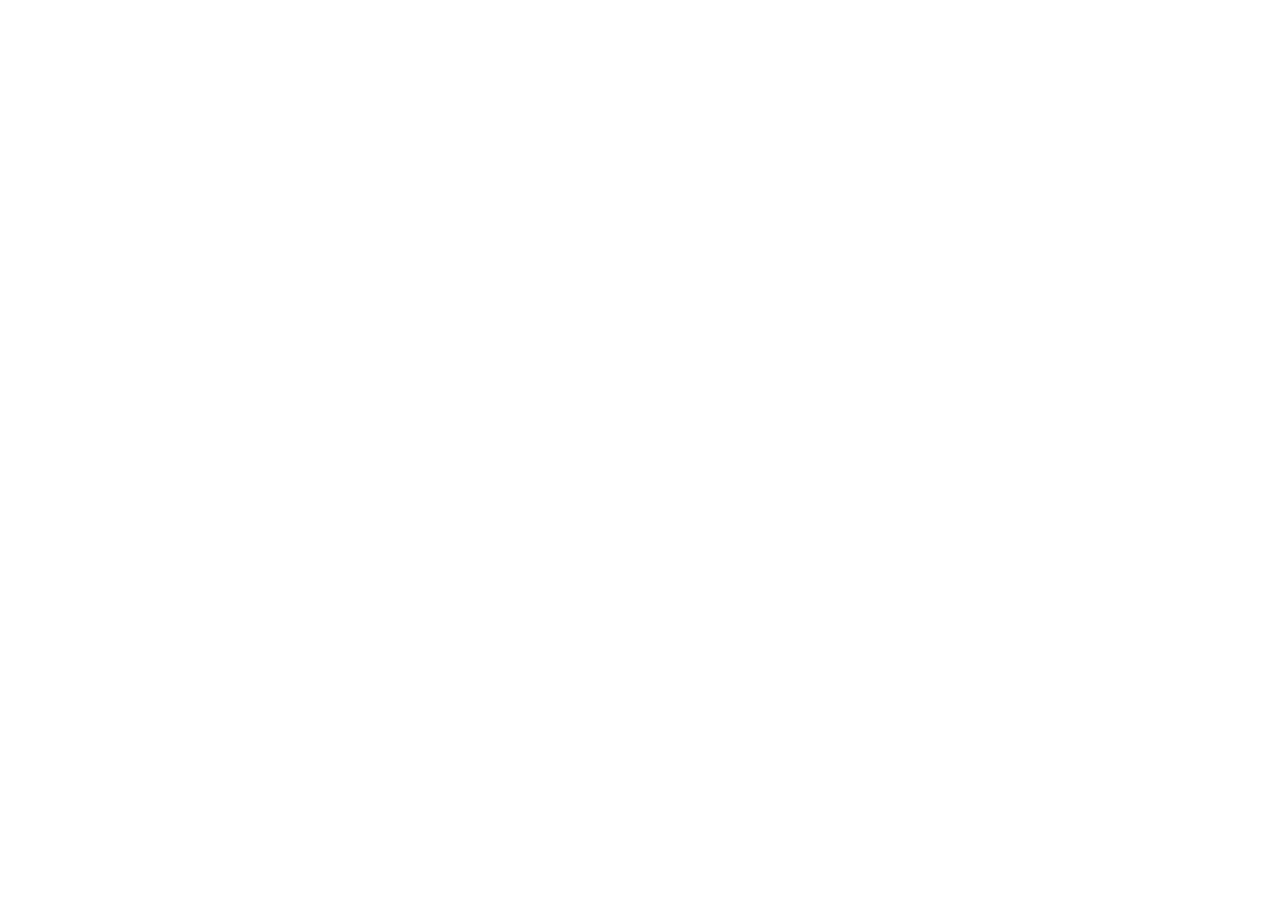
==== index.html @ 630d7e54 "first commit" ====
<!DOCTYPE html>
<html lang="en">
<head>
    <meta charset="UTF-8">
    <meta name="viewport" content="width=device-width, initial-scale=1.0">
    <title>Projectx</title>
</head>
<body>
    
</body>
</html>
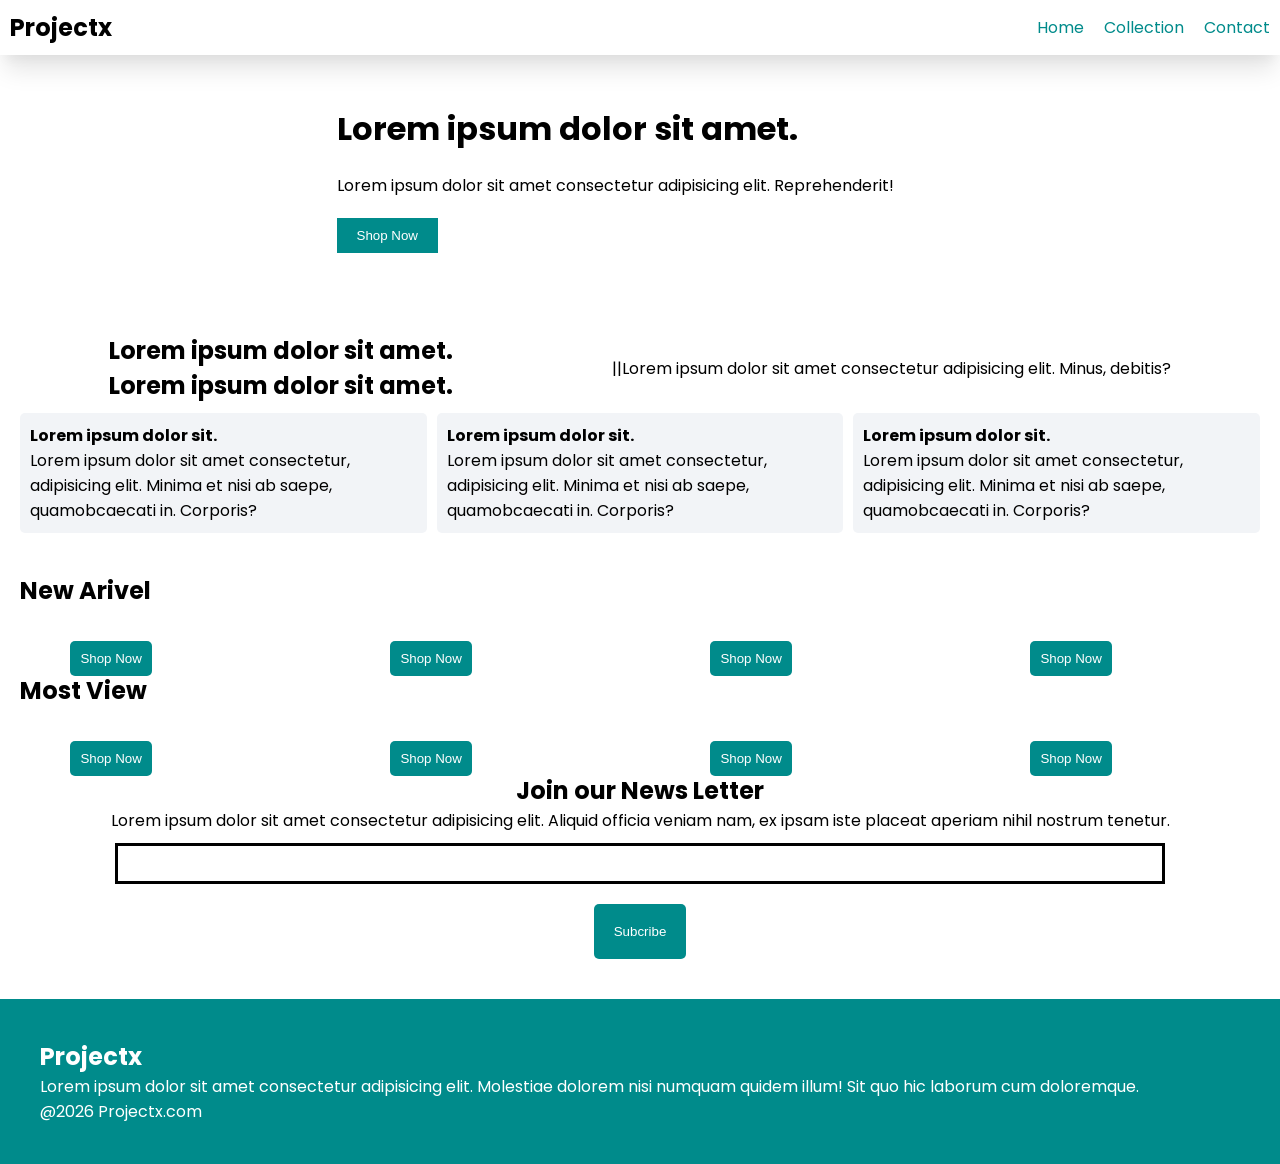
==== commit 1a88bfaf: "Home page work done" ====
--- a/index.html
+++ b/index.html
@@ -1,11 +1,164 @@
 <!DOCTYPE html>
 <html lang="en">
+
 <head>
     <meta charset="UTF-8">
     <meta name="viewport" content="width=device-width, initial-scale=1.0">
+
+    <!-- google fonts -->
+    <link rel="preconnect" href="https://fonts.googleapis.com">
+    <link rel="preconnect" href="https://fonts.gstatic.com" crossorigin>
+    <link
+        href="https://fonts.googleapis.com/css2?family=Poppins:ital,wght@0,100;0,200;0,300;0,400;0,500;0,600;0,700;0,800;0,900;1,100;1,200;1,300;1,400;1,500;1,600;1,700;1,800;1,900&display=swap"
+        rel="stylesheet">
+    <!-- font awesome link  -->
+    <link rel="stylesheet" href="https://cdnjs.cloudflare.com/ajax/libs/font-awesome/7.0.1/css/all.min.css">
+    <!-- my style -->
+    <link rel="stylesheet" href="css/style.css">
+
     <title>Projectx</title>
 </head>
+
 <body>
-    
+
+    <!-- navbar start -->
+    <nav class="navbar">
+        <h1>Projectx</h1>
+        <div class="navbar-links">
+            <p class="navbar-link"><a href="">Home</a></p>
+            <p class="navbar-link"><a href="">Collection</a></p>
+            <p class="navbar-link"><a href="">Contact</a></p>
+        </div>
+        <div class="navbar-tagle-menu" onclick="show_side_navabar()">
+            <i class="fa-solid fa-bars"></i>
+        </div>
+    </nav>
+    <!-- navbar end -->
+
+    <div class="side-navbar">
+        <p style="text-align: right;" onclick="clos_side_navbar()"><i class="fa-solid fa-xmark"></i></p>
+          <div class="side-navbar-links">
+            <p class="side-navbar-link"><a href="">Home</a></p>
+            <p class="side-navbar-link"><a href="">Collection</a></p>
+            <p class="side-navbar-link"><a href="">Contact</a></p>
+        </div>
+    </div>
+
+    <!-- header  -->
+     <header>
+        <div>
+            <h1 style="margin-bottom: 20px;">Lorem ipsum dolor sit amet.</h1>
+            <p>Lorem ipsum dolor sit amet consectetur adipisicing elit. Reprehenderit!</p>
+            <Button class="header-button">Shop Now</Button>
+        </div>
+        <div><img src="https://loremflickr.com/300/300/fashion" alt="" class="header-img"></div>
+     </header>
+     <!-- service -->
+    <div class="service">
+         <div class="service-container-1">
+        <div>
+            <h2>Lorem ipsum dolor sit amet.</h2>
+            <h2>Lorem ipsum dolor sit amet.</h2>
+        </div>
+        <div>
+            ||Lorem ipsum dolor sit amet consectetur adipisicing elit. Minus, debitis?
+        </div>
+     </div>
+     <div class="service-container-2">
+        <div>
+            <i class="fa-regular fa-face-smile"></i>
+            <h4>Lorem ipsum dolor sit.</h4>
+            <p>Lorem ipsum dolor sit amet consectetur, adipisicing elit. Minima et nisi ab saepe, quamobcaecati in. Corporis?</p>
+        </div>
+        <div>
+            <i class="fa-regular fa-face-smile"></i>
+            <h4>Lorem ipsum dolor sit.</h4>
+            <p>Lorem ipsum dolor sit amet consectetur, adipisicing elit. Minima et nisi ab saepe, quamobcaecati in. Corporis?</p>
+        </div>
+        <div>
+            <i class="fa-regular fa-face-smile"></i>
+            <h4>Lorem ipsum dolor sit.</h4>
+            <p>Lorem ipsum dolor sit amet consectetur, adipisicing elit. Minima et nisi ab saepe, quamobcaecati in. Corporis?</p>
+        </div>
+     </div>
+    </div>
+
+    <!-- new arive -->
+     <div class="arivel">
+        <h2 style="padding: 20px;">New Arivel</h2>
+        <div class="new-arival">
+        <div class="new-arival-container">
+            <img src="https://loremflickr.com/200/200/fashion?5" alt="">
+            <button>Shop Now <i class="fa-solid fa-arrow-right"></i></button>
+        </div>
+         <div class="new-arival-container">
+            <img src="https://loremflickr.com/200/200/fashion?6" alt="">
+            <button>Shop Now <i class="fa-solid fa-arrow-right"></i></button>
+        </div>
+         <div class="new-arival-container">
+            <img src="https://loremflickr.com/200/200/fashion?7" alt="">
+            <button>Shop Now <i class="fa-solid fa-arrow-right"></i></button>
+        </div>
+         <div class="new-arival-container">
+            <img src="https://loremflickr.com/200/200/fashion?8" alt="">
+            <button>Shop Now <i class="fa-solid fa-arrow-right"></i></button>
+        </div>
+     </div>
+     </div>
+     <!-- most view -->
+      <div class="arivel">
+        <h2 style="padding: 20px;">Most View</h2>
+        <div class="new-arival">
+        <div class="new-arival-container">
+            <img src="https://loremflickr.com/200/200/fashion?1" alt="">
+            <button>Shop Now <i class="fa-solid fa-arrow-right"></i></button>
+        </div>
+         <div class="new-arival-container">
+            <img src="https://loremflickr.com/200/200/fashion?2" alt="">
+            <button>Shop Now <i class="fa-solid fa-arrow-right"></i></button>
+        </div>
+         <div class="new-arival-container">
+            <img src="https://loremflickr.com/200/200/fashion?3" alt="">
+            <button>Shop Now <i class="fa-solid fa-arrow-right"></i></button>
+        </div>
+         <div class="new-arival-container">
+            <img src="https://loremflickr.com/200/200/fashion?4" alt="">
+            <button>Shop Now <i class="fa-solid fa-arrow-right"></i></button>
+        </div>
+     </div>
+     </div>
+
+     <!-- news -->
+
+     <div class="news">
+        <h2>Join our News Letter</h2>
+        <p>Lorem ipsum dolor sit amet consectetur adipisicing elit. Aliquid officia veniam nam, ex ipsam iste placeat aperiam nihil nostrum tenetur.</p>
+        <div>
+            <input type="text">
+        </div>
+        <div>
+            <button>Subcribe <i class="fa-solid fa-arrow-right"></i></button>
+        </div>
+     </div>
+
+     <!-- footer  -->
+      <footer>
+        <div class="footer-container">
+            <div class="footer-box-1">
+                <h2>Projectx</h2>
+                <p>Lorem ipsum dolor sit amet consectetur adipisicing elit. Molestiae dolorem nisi numquam quidem illum! Sit quo hic laborum cum doloremque.</p>
+                <div class="footer-icon-container">
+                        <i class="fa-brands fa-instagram" style="color: white;"></i>
+                        <i class="fa-brands fa-facebook" style="color: white;"></i>
+                        <i class="fa-brands fa-twitter" style="color: white;"></i>
+                </div>
+            </div>
+            <div>
+                <p>@2026 Projectx.com</p>
+            </div>
+        </div>
+      </footer>
+     <script src="script.js"></script>
 </body>
+
 </html>
--- a/css/style.css
+++ b/css/style.css
@@ -0,0 +1,219 @@
+* {
+    margin: 0;
+    padding: 0;
+}
+
+body {
+    font-family: "Poppins", sans-serif;
+}
+
+.navbar {
+    display: flex;
+    justify-content: space-between;
+    padding: 10px;
+    align-items: center;
+    box-shadow: rgba(0, 0, 0, 0.1) 0px 20px 25px -5px, rgba(0, 0, 0, 0.04) 0px 10px 10px -5px;
+}
+
+.navbar-links {
+    display: flex;
+    column-gap: 20px;
+}
+
+.navbar-link a {
+    text-decoration: none;
+    color: darkcyan;
+}
+
+.navbar-link a:hover {
+    text-decoration: underline;
+    color: darkcyan;
+}
+
+.navbar-tagle-menu {
+    display: none;
+}
+
+
+
+/* side navbar */
+.side-navbar {
+    background-color: darkcyan;
+    width: 50%;
+    height: 100%;
+    position: fixed;
+    top: 0;
+    left: -60%;
+    padding: 20px;
+    color: white;
+    transition: 1.5s;
+}
+
+.side-navbar-link {
+    margin-bottom: 30px;
+}
+
+.side-navbar-links a {
+    color: white;
+    text-decoration: none;
+}
+
+.side-navbar-link a:hover {
+    text-decoration: underline;
+}
+
+header {
+    display: flex;
+    justify-content: center;
+    gap: 50px;
+    padding: 50px;
+}
+
+
+.header-button {
+    margin-top: 20px;
+    padding: 10px 20px 10px 20px;
+    background-color: darkcyan;
+    color: white;
+    border: none;
+    cursor: pointer;
+    transition: 0.5s;
+}
+
+.header-button:hover {
+    background-color: white;
+    color: darkcyan;
+    transform: scale(1.1);
+    border: 1px solid darkcyan;
+}
+
+/* service */
+.service {
+    padding: 20px;
+}
+
+.service-container-1 {
+    display: flex;
+    justify-content: space-around;
+    align-items: center;
+    padding: 10px;
+}
+
+.service-container-2 {
+    display: flex;
+    justify-content: space-between;
+    align-items: center;
+    gap: 10px;
+}
+
+.service-container-2 div {
+    background-color: #f2f4f7;
+    border-radius: 5px;
+    padding: 10px;
+}
+
+/* new arivel */
+
+.new-arival {
+    display: flex;
+    justify-content: space-around;
+    flex-wrap: wrap;
+
+}
+
+.new-arival-container {
+    position: relative;
+    flex-basis: 20%;
+}
+
+.new-arival button {
+    position: absolute;
+    top: 50%;
+    left: 15%;
+    padding: 10px;
+    background-color: darkcyan;
+    color: white;
+    transition: 0.5s;
+    border: none;
+    border-radius: 5px;
+}
+
+.new-arival button:hover {
+    background-color: white;
+    border: none;
+    border: 1px solid darkcyan;
+    color: darkcyan;
+    transform: scale(1.1);
+}
+
+/* news */
+
+.news {
+    display: flex;
+    flex-direction: column;
+    align-items: center;
+    padding: 20px;
+}
+
+.news input {
+    width: 80vw;
+    margin-top: 10px;
+    padding: 10px;
+    border: 3px solid black;
+
+}
+
+.news button {
+    margin-top: 20px;
+    padding: 20px;
+    background-color: darkcyan;
+    color: white;
+    border: none;
+    border-radius: 5px;
+    transition: 0.5s;
+    cursor: pointer;
+}
+
+.news button:hover {
+    background-color: white;
+    color: darkcyan;
+    border: 1px solid darkcyan;
+    transform: scale(1.1);
+}
+
+
+/* footer  */
+
+footer{
+    margin-top: 20px;
+    padding: 40px;
+    background-color: darkcyan;
+    color: white;
+}
+/* media query */
+
+@media screen and (max-width:700px) {
+    .navbar-tagle-menu {
+        display: block;
+    }
+
+    .navbar-links {
+        display: none;
+    }
+
+    .header-img {
+        display: none;
+    }
+
+    header {
+        text-align: center;
+    }
+
+    .service-container-1 {
+        display: none;
+    }
+
+    .service-container-2 {
+        flex-direction: column;
+    }
+}
